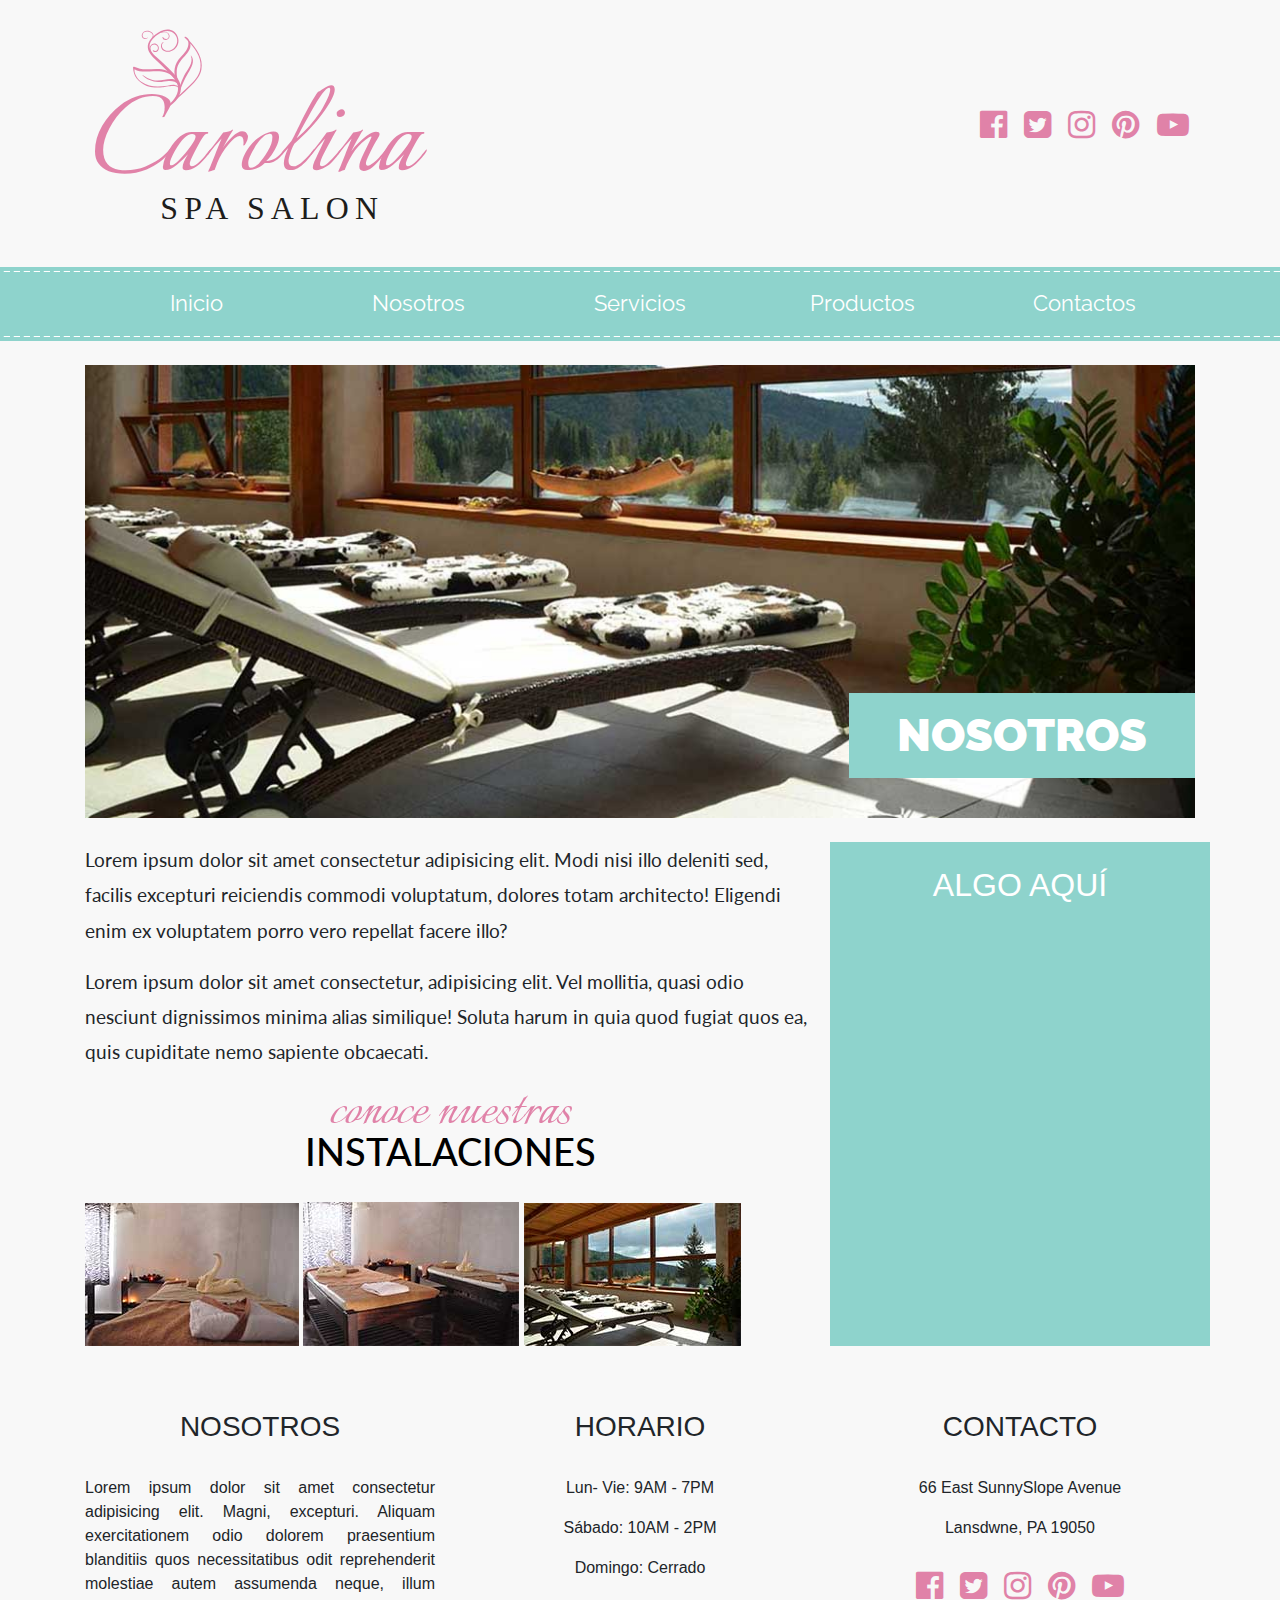
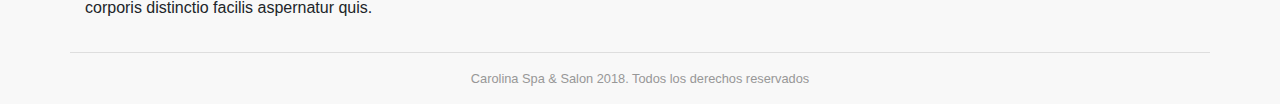
==== nosotros.html @ 7325064e "Inicio repositorio remoto" ====
<!DOCTYPE html>
<html lang="en">
  <head>
    <meta charset="utf-8">
    <meta http-equiv="X-UA-Compatible" content="IE=edge">
    <meta name="viewport" content="width=device-width, initial-scale=1, shrink-to-fit=no">
    <link rel="stylesheet" href="css/bootstrap.min.css">
    <link rel="stylesheet" href="css/font-awesome.min.css">
    <link href="https://fonts.googleapis.com/css?family=Italianno|Lato:400,700,900|Raleway:400,700,900&display=swap" rel="stylesheet">
    <link rel="stylesheet" href="css/styles.css">
  </head>
  <body>
    <!-- Add Your HTML here -->
    <header class="encabezado-sitio container">
      <div class="row justify-content-md-between align-items-center">
        <div class="col-lg-4">
          <a href="index.html">
           <img src="img/logo.svg" class="img-fluid mx-auto d-block pt-4 pb-4" alt="">
         </a>
        </div>
        <div class="col-lg-4"> 
          <nav class="sociales text-center text-lg-right">
            <ul>
              <li>
                <a href="http://facebook.com">
                  <span class="sr-only">Facebook</span>
                </a>
              </li>
              <li>
                <a href="http://twitter.com">
                  <span class="sr-only">Twitter</span>
                </a>
              </li>
              <li>
                <a href="http://instagram.com">
                  <span class="sr-only">Instagram</span>
                </a>
              </li>
              <li>
                <a href="http:pinterest.com">
                  <span class="sr-only">Pinterest</span>
                </a>
              </li>
              <li>
                <a href="http://youtube.com">
                  <span class="sr-only">YouTube</span>
                </a>
              </li>
            </ul>
          </nav>
        </div>
      </div>
    </header>
    <div class="navegacion mt-3 py-1">
      <nav class="nav-principal navbar navbar-expand-md navbar-light bg-faded">
        <!-- Menu Resposive desde aquí -->
        <button class="nav-toggler d-lg-none" type="button" data-toggle="collapse" data-target="#nav_principal" aria-label="Mostrar Navegacion">
          <span class="navbar-toggler-icon"></span>
        </button>
        <a href="#" class="navbar-brand d-lg-none">Carolina Spa </a>
        <div class="container">
          <div class="collapse navbar-collapse w-100" id="nav_principal">
              <ul class="nav nav-justified w-100 flex-column flex-sm-row">
                <li class="nav-item">
                  <a href="index.html" class="nav-link">Inicio</a>
                </li>
                <li class="nav-item">
                  <a href="nosotros.html" class="nav-link">Nosotros</a>
                </li>
                <li class="nav-item">
                  <a href="#" class="nav-link">Servicios</a>
                </li>
                <li class="nav-item">
                  <a href="#" class="nav-link">Productos</a>
                </li>
                <li class="nav-item">
                  <a href="#" class="nav-link">Contactos</a>
                </li>
              </ul>
            </div> <!--collapse-->
        </div> <!--container-->
      </nav>
    </div>
          <div class="container pt-4">
            <div class="row no-gutters">
              <div class="col-12 hero">
                <img src="img/nosotros.jpg" class="img-fluid"alt="">
                <h2 class="text-uppercase d-none d-md-block py-3 px-5">Nosotros</h2>
              </div>
            </div>
          </div>
              <div class="container pt-4">
                <div class="row">
                  <main class="col-lg-8 contenido-principal">
                    <h2 class="d-block d-md-none text-uppercase text-center">
                      Nosotros
                  </h2>
                  <p>Lorem ipsum dolor sit amet consectetur adipisicing elit. Modi nisi illo deleniti sed, facilis excepturi reiciendis commodi voluptatum, dolores totam architecto! Eligendi enim ex voluptatem porro vero repellat facere illo?</p>
                  <p>Lorem ipsum dolor sit amet consectetur, adipisicing elit. Vel mollitia, quasi odio nesciunt dignissimos minima alias similique! Soluta harum in quia quod fugiat quos ea, quis cupiditate nemo sapiente obcaecati.</p>
                    <h1 class="text-center text-uppercase mt-4 encabezado">
                      <span class="text-lowercase d-block"> conoce nuestras</span>instalaciones
                    </h1>
                      <div class="imagenes pt-4">
                        <a href="#" data-target="#imagen_1" data-toggle="modal">
                          <img src="img/galeria_mini_01.jpg" class="img-fluid" alt="">
                        </a>
                        <a href="#" data-target="#imagen_2" data-toggle="modal">
                          <img src="img/galeria_mini_02.jpg" class="img-fluid" alt="">
                        </a> 
                        <a href="#" data-target="#imagen_3" data-toggle="modal">
                          <img src="img/galeria_mini_03.jpg" class="img-fluid" alt="">
                        </a>

                        <div class="modal fade" id="imagen_1" tabindex="-1" role="dialog" aria-labelledby="Imagen 1" aria-hidden="true" >
                          <div class="modal-dialog modal-lg" role="document">
                            <div class="modal-content">
                              <div class="modal-body">
                                  <img src="img/galeria_grande_01.jpg" class="img-fluid">
                              </div><!--modal-body-->
                            </div><!--modal-content -->
                          </div><!--modal-dialog-->
                        </div> <!--modal-->
                        <div class="modal fade" id="imagen_2" tabindex="-1" role="dialog" aria-labelledby="Imagen 2" aria-hidden="true" >
                          <div class="modal-dialog modal-lg" role="document">
                            <div class="modal-content">
                              <div class="modal-body">
                                  <img src="img/galeria_grande_02.jpg" class="img-fluid">
                              </div><!--modal-body-->
                            </div><!--modal-content -->
                          </div><!--modal-dialog-->
                        </div> <!--modal-->
                        <div class="modal fade" id="imagen_3" tabindex="-1" role="dialog" aria-labelledby="Imagen 3" aria-hidden="true" >
                          <div class="modal-dialog modal-lg" role="document">
                            <div class="modal-content">
                              <div class="modal-body">
                                  <img src="img/galeria_grande_03.jpg" class="img-fluid">
                              </div><!--modal-body-->
                            </div><!--modal-content -->
                          </div><!--modal-dialog-->
                        </div> <!--modal-->
                      </div>
                  </main>
                  <aside class="col-lg-4 pt-4 pt-lg-0">
                    <div class="sidebar">
                      <h2 class="text-center text-uppercase mt-4">Algo Aquí</h2>
                    </div>
                  </aside>
                </div>
              </div>
      <footer class="footer-sitio pt-3 mt-5">
        <div class="container">
          <div class="row">
            <div class="col-md-4">
              <h3 class="text-uppercase text-center pb-4">Nosotros</h3>
              <p class="text-justify">Lorem ipsum dolor sit amet consectetur adipisicing elit. Magni, excepturi. Aliquam exercitationem odio dolorem praesentium blanditiis quos necessitatibus odit reprehenderit molestiae autem assumenda neque, illum corporis distinctio facilis aspernatur quis.</p>
            </div>
            <div class="col-md-4 text-center">
              <h3 class="text-uppercase pb-4">Horario</h3>
              <p>Lun- Vie: 9AM - 7PM </p>
              <p>Sábado: 10AM - 2PM </p>
              <p>Domingo: Cerrado </p>
            </div>
            <div class="col-md-4 text-center">
              <h3 class="text-uppercase pb-4">Contacto</h3>
              <p>66 East SunnySlope Avenue</p>
              <p>Lansdwne, PA 19050</p>
              <nav class="sociales text-center">
                <ul>
                  <li>
                    <a href="http://facebook.com">
                      <span class="sr-only">Facebook</span>
                    </a>
                  </li>
                  <li>
                    <a href="http://twitter.com">
                      <span class="sr-only">Twitter</span>
                    </a>
                  </li>
                  <li>
                    <a href="http://instagram.com">
                      <span class="sr-only">Instagram</span>
                    </a>
                  </li>
                  <li>
                    <a href="http:pinterest.com">
                      <span class="sr-only">Pinterest</span>
                    </a>
                  </li>
                  <li>
                    <a href="http://youtube.com">
                      <span class="sr-only">YouTube</span>
                    </a>
                  </li>
                </ul>
              </nav>
            </div> <!--Contacto-->
            <hr class="w-100">
            <p class="text-center copiright w-100">Carolina Spa & Salon 2018. Todos los derechos reservados</p>
          </div><!--row-->
        </div> <!--container -->
      </footer>

    <script src="js/jquery.slim.js"></script>
    <script src="js/popper.js"></script>
    <script src="js/bootstrap.min.js"></script>
    <script src="js/scripts.js"></script>
  </body>
</html>
---- css/styles.css ----
body{
    background-color: #f8f8f8;
}

.encabezado{
    font-size: 2.4rem;
    font-family: 'Lato', sans-serif;
    color: black;
    line-height: 2.4rem;
}

.encabezado span{
    font-size: 3.8rem;
    font-family: 'Italianno', cursive;
    color: #e082a8;
}


/** Sociales **/
.sociales ul {
    list-style: none;
    margin:0;
    padding:0;
}
.sociales ul li {
    position: relative;
    display: inline-block;
}
.sociales ul li a::before {
    font-family: 'FontAwesome';
    display: inline-block;
    vertical-align: top;
    padding: 0.4rem;
    content: '\f08e';
    -webkit-font-smoothing: antialiased;
    font-size: 2rem;
    color: #e082a8;
}
.sociales ul li a[href*="facebook.com"]::before{
    content: '\f230';
}
.sociales ul li a[href*="twitter.com"]::before{
    content: '\f081';
}
.sociales ul li a[href*="instagram.com"]::before{
    content: '\f16d';
}
.sociales ul li a[href*="pinterest.com"]::before{
    content: '\f0d2';
}
.sociales ul li a[href*="youtube.com"]::before{
    content: '\f16a';
}

/**Navegacion**/
.navegacion {
    background-color: #8ed3cc;
}

.navbar-light .navbar-toggler {
    background-color: #ffffff;
}

.navbar-light .navbar-brand,
.navbar-light .navbar-brand:hover {
    color: #ffffff;
}

.nav-principal {
    background-image: url(../img/border_horizontal.png),
                      url(../img/border_horizontal.png);
    background-repeat: repeat-x;
    background-position: 0px top, 0px bottom;
}

.nav-link {
    color: #ffffff;
    font-size: 1.4rem;
    transition: all .5s ease-in-out;
    font-family: 'Raleway', sans-serif;
}

.nav-link:hover {
    background-color: #4ce9c2;
    color: #e082a8;
}

/*CAROUSEL**/
.carousel-caption h3 {
    font-family: 'Raleway', sans-serif;
    font-size: 2rem;
    font-weight: 900;
    color: #ffffff;
}

/**nuevo sitio**/

.nuevo-sitio p{
    font-family: 'Lato', sans-serif;
    color: #979797;
    font-size: 1.6rem;
}

/**imagen-servicios**/

.imagen-servicios img{
    border: 6px solid #ffffff;
    -webkit-transition: transform .3s ease;
    -ms-transition: transform .3s ease;
    transition: transform .3s ease;
   
}

.imagen-servicios img:hover{
    -webkit-transform: scale(1.2) rotate(10deg);
    -ms-transform: scale(1.2) rotate(10deg);
    transform: scale(1.2) rotate(10deg);
}

.servicio-info{
    background-color:  #ffffff;
    margin-top: -5rem;
} 

.servicio-info .btn-primary{
     border-radius: 0;
     background-color: #e082a8;
     border: none;
}

/**Horarios**/

 .horario{
     background-color:#8ed3cc;
     color: #ffffff;
 }

 .horario h2{
     font-size: 2.3rem;
     font-family: 'Lato', sans-serif;
 }

 .horario .table{
     border: 2px solid #e082a8;
 }

 .horario .table thead{
     background-color: #e082a8;
 }

 .horario .table td,
 .horario .table thead th{
     border: none;
 }

 .horario .table tbody tr td{
    padding: .35rem;
    font-family: 'Lato', sans-serif;
    font-size: 1.2rem;
 }

 .bg-horario{
     background-image: url(../img/bg_horarios.jpg);
     background-repeat: no-repeat;
     background-position: center center;
     background-size: cover;
     min-height: 400px;
 }

 /*Productos**/

 .productos .card{
     border: none;
 }

 .productos .card a{
    color: black;
}

.productos .card a:hover{
    text-decoration: none;
}

.productos .card h3 {
    color: #e082a8;
    font-size: 1.2rem;
    font-family: 'Lato', sans-serif;
}

.productos .card p{
    font-size: .8rem;
}

.productos .card .precio{
    font-size: 1.6rem;
    color: #979797;
}

 /**Citas**/

 .citas{
     background-image: url(../img/bg_citas.jpg);
     background-repeat: no-repeat;
     background-position: center center;
     background-attachment: fixed;
     color: #ffffff;
 }

 @media (min-width: 992px){
    .citas {
        background-size: cover;
    }

 }

 .citas h3{
     font-size: 3.5rem;
     font-family: 'Lato', sans-serif;
 }

 .citas p{
     font-size: 1.2rem;
     line-height: 2.6rem;
 }

 .citas .btn-primary{
     background-color: #8ed3cc;
     border: 0;
     padding: 1rem 5rem;
     border-radius: 0 ;
     font-size: 1.2rem;
     font-family: 'Lato', sans-serif;
 }

 /**Footer**/

 .copiright{
     color: #979797;
     font-size: .8rem;
 }


 /**HERO**/
 
 
 .hero{
    position: relative;
 }
 
 .hero h2{
     position: absolute;
     bottom: 2rem;
     right: 0;
     background-color: #8ed3cc;
     font-family: 'Raleway', sans-serif;
     font-weight: 900;
     color: #ffffff;
     font-size: 2.8rem;
 }

 .contenido-principal p{
     font-size: 1.2rem;
     line-height: 2.2rem;
     font-family: 'Lato', sans-serif;
 }

 /**SideBar**/

 aside{
     background-color: #8ed3cc ;
     color: #ffffff;
 }
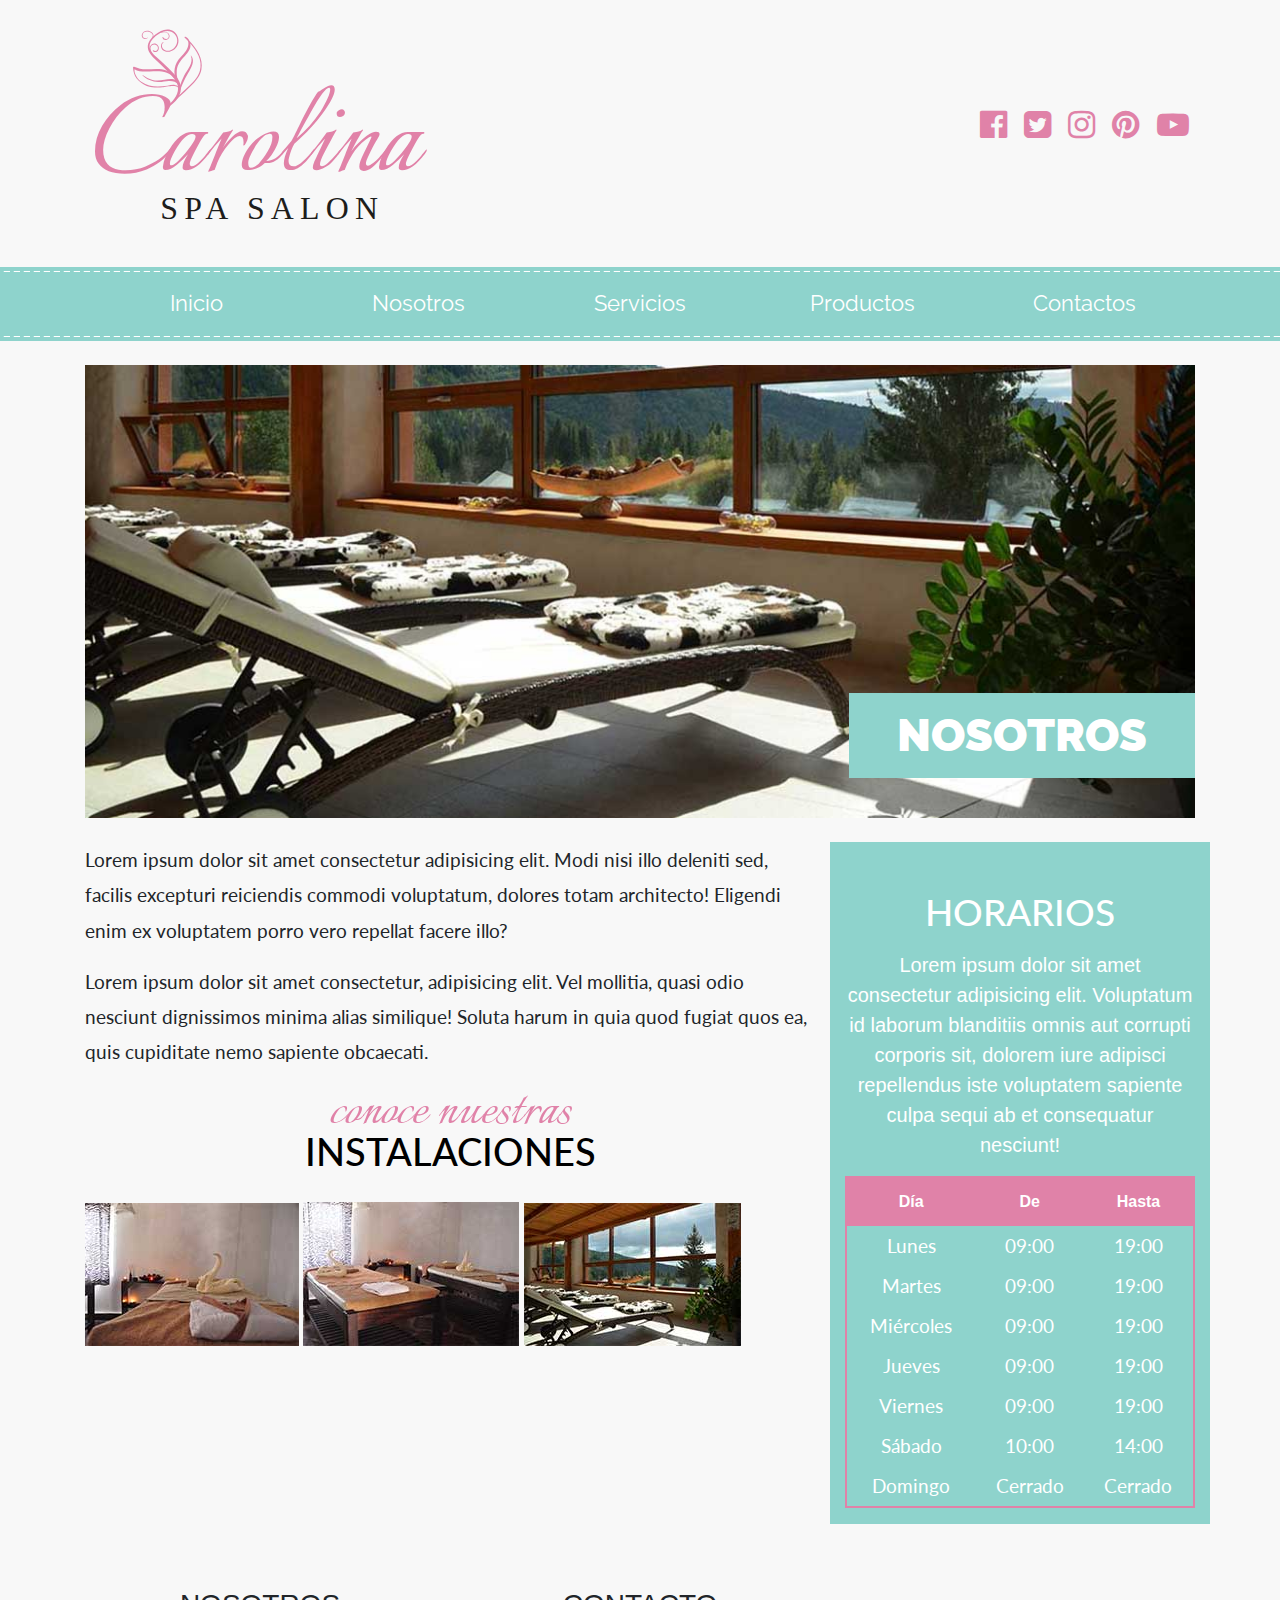
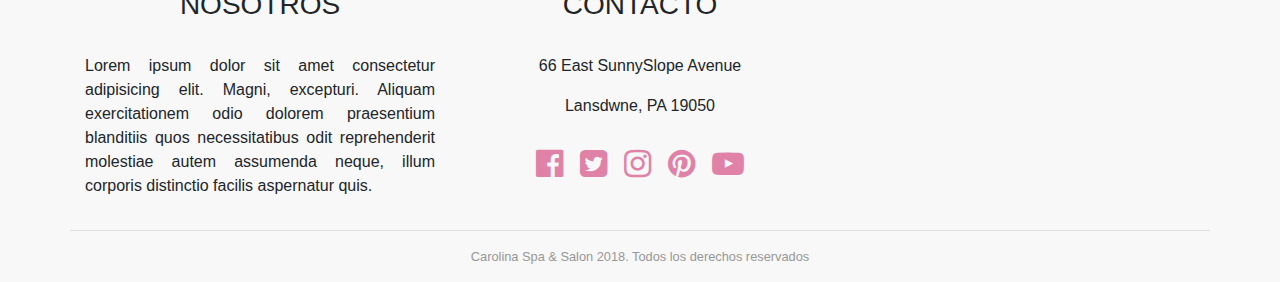
==== commit 5be4ec54: "nosotros" ====
--- a/nosotros.html
+++ b/nosotros.html
@@ -141,8 +141,55 @@
                       </div>
                   </main>
                   <aside class="col-lg-4 pt-4 pt-lg-0">
-                    <div class="sidebar">
-                      <h2 class="text-center text-uppercase mt-4">Algo Aquí</h2>
+                    <div class="sidebar horario">
+                      <h2 class="text-center text-uppercase mt-5">Horarios</h2>
+                      <p class="text-center mt-3 lead">Lorem ipsum dolor sit amet consectetur adipisicing elit. Voluptatum id laborum blanditiis omnis aut corrupti corporis sit, dolorem iure adipisci repellendus iste voluptatem sapiente culpa sequi ab et consequatur nesciunt!</p>
+                      <table class="table table-hover text-center mt-3">
+                        <thead>
+                            <tr>
+                                <th class="text-center">Día</th>
+                                <th class="text-center">De</th>
+                                <th class="text-center">Hasta</th>
+                            </tr>
+                        </thead>
+                        <tbody>
+                            <tr>
+                               <td>Lunes</td>
+                                <td>09:00</td>
+                                <td>19:00</td>
+                            </tr>
+                            <tr>
+                                <td>Martes</td>
+                                <td>09:00</td>
+                                <td>19:00</td>
+                            </tr>
+                            <tr>
+                                <td>Miércoles</td>
+                                <td>09:00</td>
+                                <td>19:00</td>
+                            </tr>
+                            <tr>
+                                <td>Jueves</td>
+                                <td>09:00</td>
+                                <td>19:00</td>
+                            </tr>
+                            <tr>
+                                <td>Viernes</td>
+                                <td>09:00</td>
+                                <td>19:00</td>
+                            </tr>
+                            <tr>
+                                <td>Sábado</td>
+                                <td>10:00</td>
+                                <td>14:00</td>
+                            </tr>
+                            <tr>
+                                <td>Domingo</td>
+                                <td>Cerrado</td>
+                                <td>Cerrado</td>
+                            </tr>
+                        </tbody>
+                   </table>
                     </div>
                   </aside>
                 </div>
@@ -154,12 +201,12 @@
               <h3 class="text-uppercase text-center pb-4">Nosotros</h3>
               <p class="text-justify">Lorem ipsum dolor sit amet consectetur adipisicing elit. Magni, excepturi. Aliquam exercitationem odio dolorem praesentium blanditiis quos necessitatibus odit reprehenderit molestiae autem assumenda neque, illum corporis distinctio facilis aspernatur quis.</p>
             </div>
-            <div class="col-md-4 text-center">
+            <!-- <div class="col-md-4 text-center">
               <h3 class="text-uppercase pb-4">Horario</h3>
               <p>Lun- Vie: 9AM - 7PM </p>
               <p>Sábado: 10AM - 2PM </p>
               <p>Domingo: Cerrado </p>
-            </div>
+            </div> -->
             <div class="col-md-4 text-center">
               <h3 class="text-uppercase pb-4">Contacto</h3>
               <p>66 East SunnySlope Avenue</p>
--- a/css/styles.css
+++ b/css/styles.css
@@ -270,4 +270,4 @@
  aside{
      background-color: #8ed3cc ;
      color: #ffffff;
- }+ } 